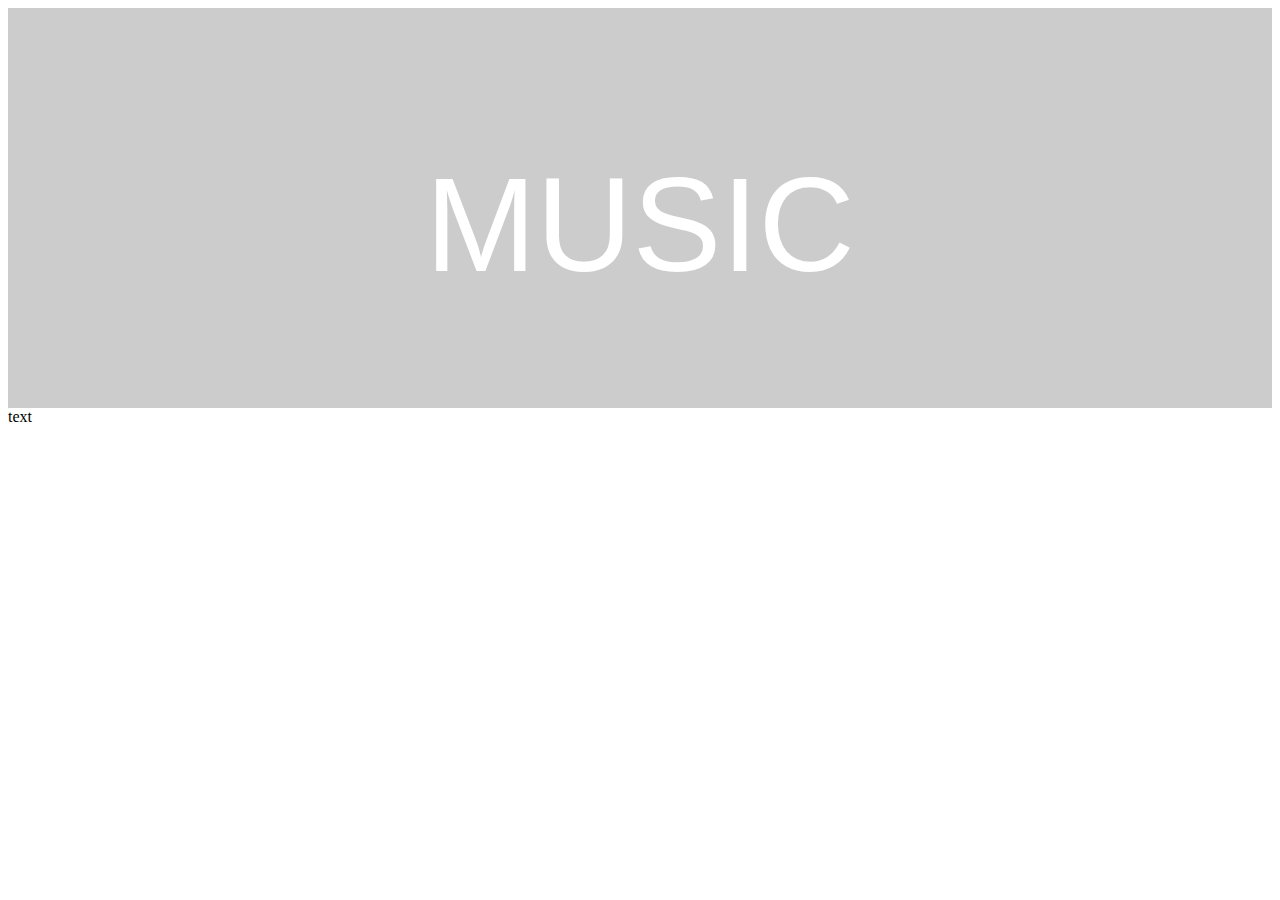
==== music.html @ 9f62c6c3 "Add files via upload" ====
<!DOCTYPE html>
<html lang="en">
<head>
    <meta charset="UTF-8">
    <meta name="viewport" content="width=device-width, initial-scale=1.0">
    <title>Quiet Your Mind</title>
    <link  rel= "stylesheet" href="style.css">
</head>
<body>
    <div class= "grid-container2">

        <div class= "grid-item item-w">
            MUSIC
        </div>
        <div>
            text
        </div>
</body>
---- style.css ----
/* body {
  background-color: white;
}
h1 {
  color: white;
  font-family: Arial;
  text-align: center;
  font-size: 600%;
}
p {
  color: white;
  font-family: Arial;
  text-align: center;
  font-size: 200%;
}
.navigation {
  color: rgb(71, 71, 71);
  font-family: Arial;
  text-align: center;
  font-size: 175%;
}
.items {
  color:grey;
  font-family: Arial;
  text-align: center;
  font-size: 200%;
  list-style-type: none;
  padding: 30;
}

.hero-image {
  /* background-image: url("images/goldenratio.jpg"); */
 /* background-position: center;
  background-repeat: no-repeat;
  background-size: cover;
  position: relative;
}
.hero-text {
  text-align: center;
  position: absolute;
  top: 50%;
  left: 50%;
  transform: translate(-50%, -50%);
  color: white;
}
.img1 {
  width: 100%;
  position: center;
}
.img2 {
  width: 100%;
  position: center;
}
ul.a {
  list-style-type: none;
  /* padding: 20 */
}
/* .items:hover {
  color: rgb(74, 150, 74)
} */

.grid-container {
  display: grid;
  height: auto;
  width: auto;
  grid-template-columns: auto;
  grid-template-rows: 275px 400px 400px 400px 400px;
}

.grid-item {
  background-color: #ccc;
}

a {
  text-decoration: none;
  color:white;
}

.item-0 {
  background-color: white;
  background-size: cover;
  font-family: Arial;
  font-size: 120%;
  text-align: center;
  color: rgb(190, 190, 190);
  padding: 100px;
  word-spacing: 40px;
  letter-spacing: 20px;
}

.item-1 { 
  background-image: url("images/goldenratio1.jpg");
  background-size: cover;
  font-family: Arial;
  font-size: 100pt;
  text-align: center;
  color: white;
  padding: 140px;
}

.item-2 {
  background-image: url("images/lavander.jpg");
  background-size: cover;
  font-family: Arial;
  font-size: 100pt;
  text-align: center;
  color: white;
  padding: 140px;
}

.item-3 {
  background-image: url("images/romanescobrocolli.jpg");
  background-size: cover;
  font-family: Arial;
  font-size: 100pt;
  text-align: center;
  color: white;
  padding: 140px;
}

.item-4 {
  background-image: url("images/lavanderfield.jpg");
  background-size: cover;
  font-family: Arial;
  font-size: 100pt;
  text-align: center;
  color: white;
  padding: 140px;
}

.grid-container2 {
  display: grid;
  height: auto;
  width: auto;
  grid-template-columns: auto;
  grid-template-rows: 400px auto;
}

.item-x {
  background-image: url("images/goldenratio1.jpg");
  background-size: cover;
  font-family: Arial;
  font-size: 100pt;
  text-align: center;
  color: white;
  padding: 140px;
}

.item-y {
  background-image: url("images/lavander.jpg");
  background-size: cover;
  font-family: Arial;
  font-size: 100pt;
  text-align: center;
  color: white;
  padding: 140px;
  }

.item-z {
  background-image: url("images/romanescobrocolli.jpg");
  background-size: cover;
  font-family: Arial;
  font-size: 100pt;
  text-align: center;
  color: white;
  padding: 140px;
  }

.item-w {
  background-image: url("images/lavanderfield.jpg");
  background-size: cover;
  font-family: Arial;
  font-size: 100pt;
  text-align: center;
  color: white;
  padding: 140px;
  }

h1 {
    font-family: Arial;
    font-size: 36pt;
    color: gray;
    font-weight: 550;
    margin: 7% 15% 4%;
    letter-spacing: 1px;
  }

h2 {
    font-family: Arial;
    font-size: 18pt;
    color: gray;
    font-weight: 200; 
    /* text-indent: 35px; */
    margin: 5% 20%;
    letter-spacing: 1px;
    word-spacing: 4px;
    line-height: 1.6;
  }

  .link-1 {
    /*text-indent: 45px;*/
    text-align: center;
    text-decoration: underline;
  }
  
  #link {
    color:rgb(163, 197, 112);
  }
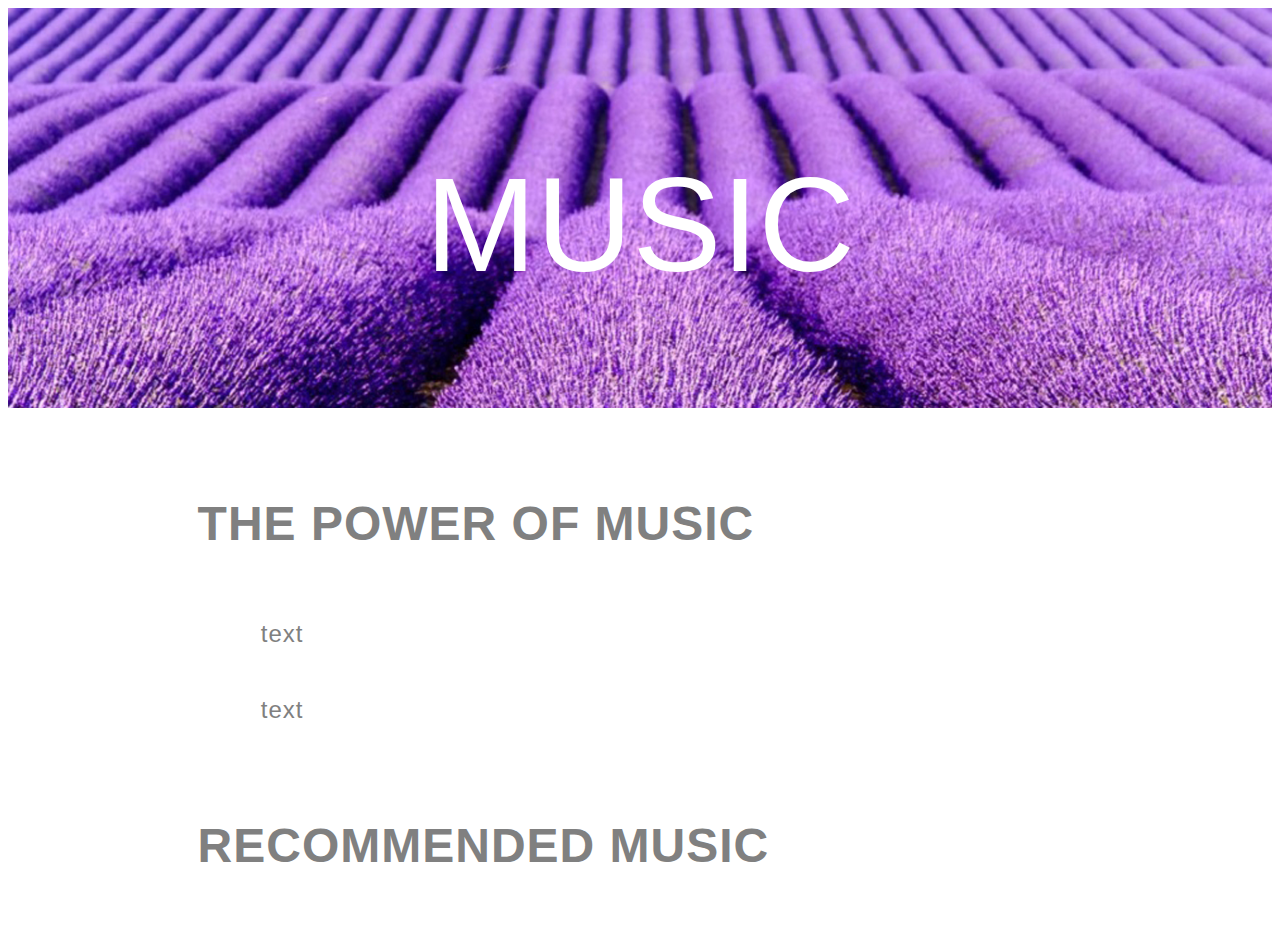
==== commit 163f7078: "Add files via upload" ====
--- a/music.html
+++ b/music.html
@@ -13,6 +13,22 @@
             MUSIC
         </div>
         <div>
-            text
+            <h1>
+                THE POWER OF MUSIC
+            </h1>
+                <h2>
+                     text 
+                <br>
+                <br>text
+                </h2>
+
+            <h1>
+                RECOMMENDED MUSIC
+            </h1>
+                <h2>
+                    <ul>
+                        
+                    </ul>
+                </h2>
         </div>
 </body>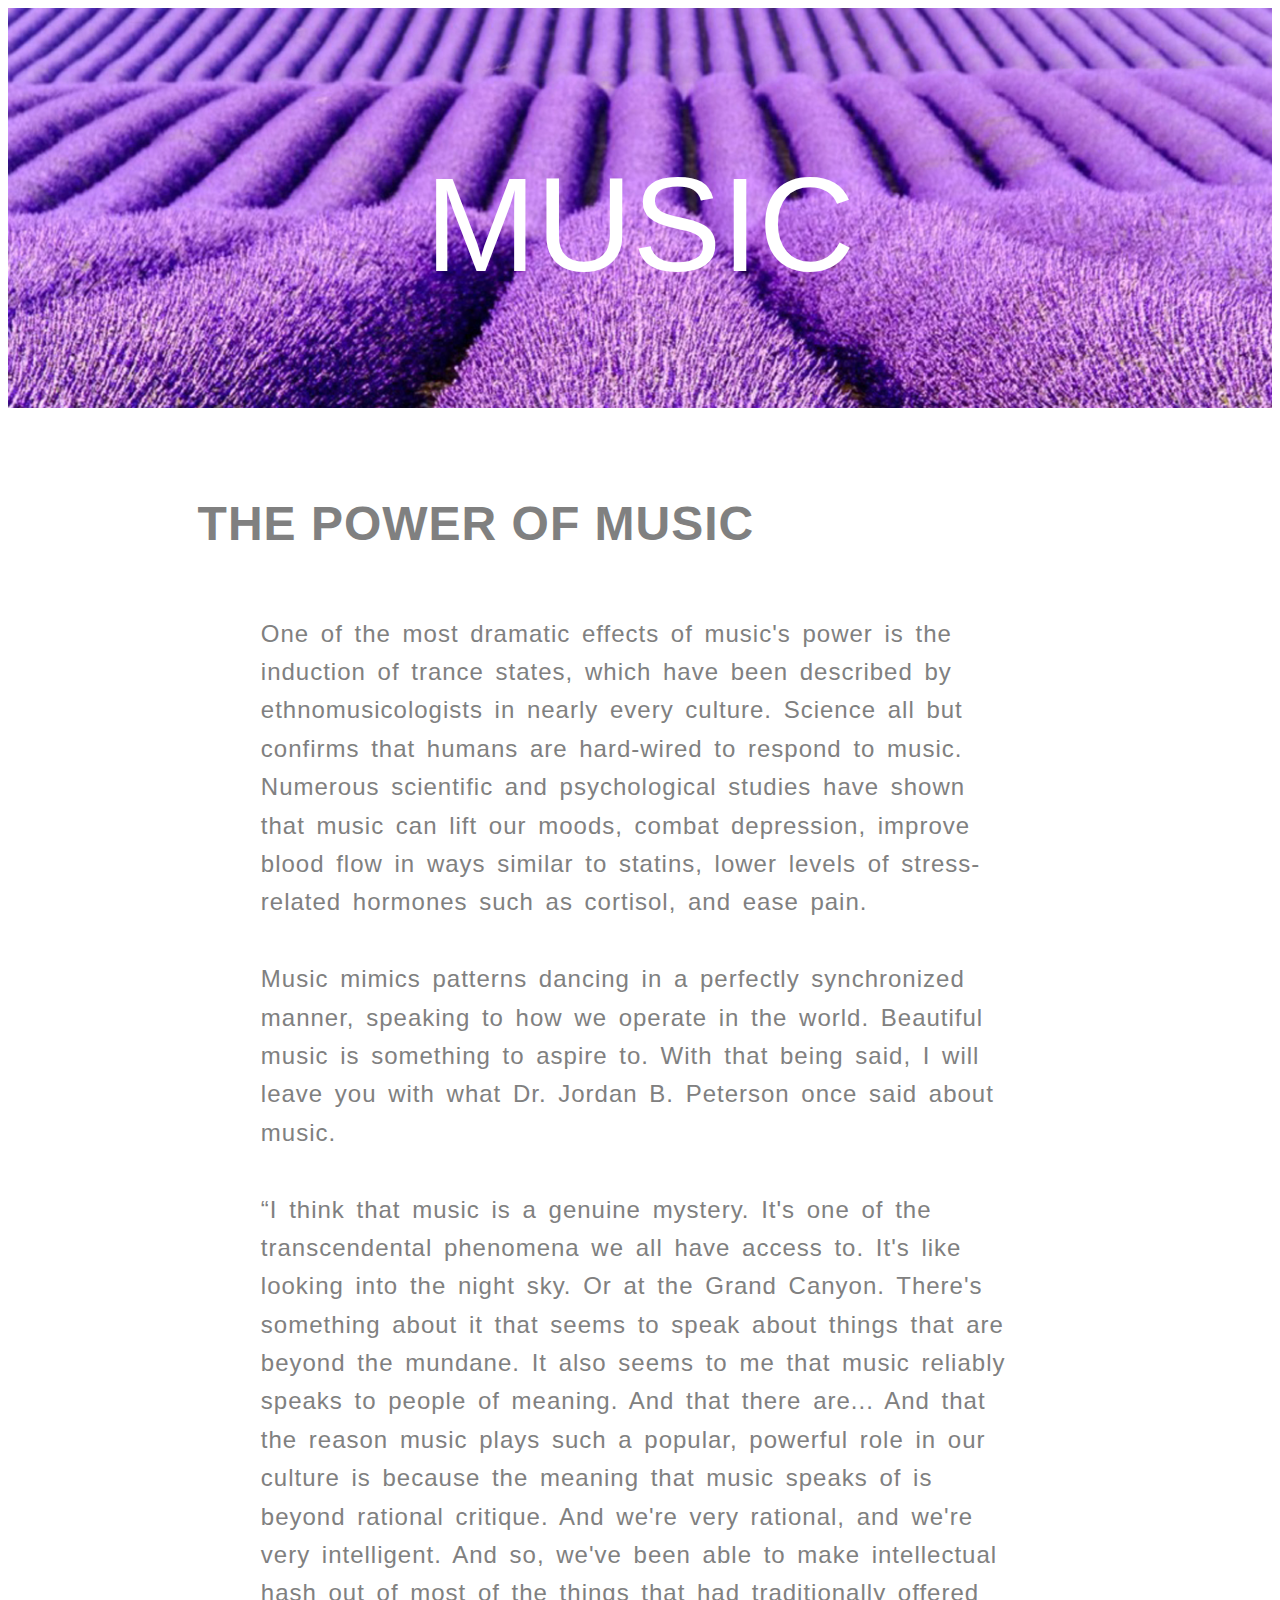
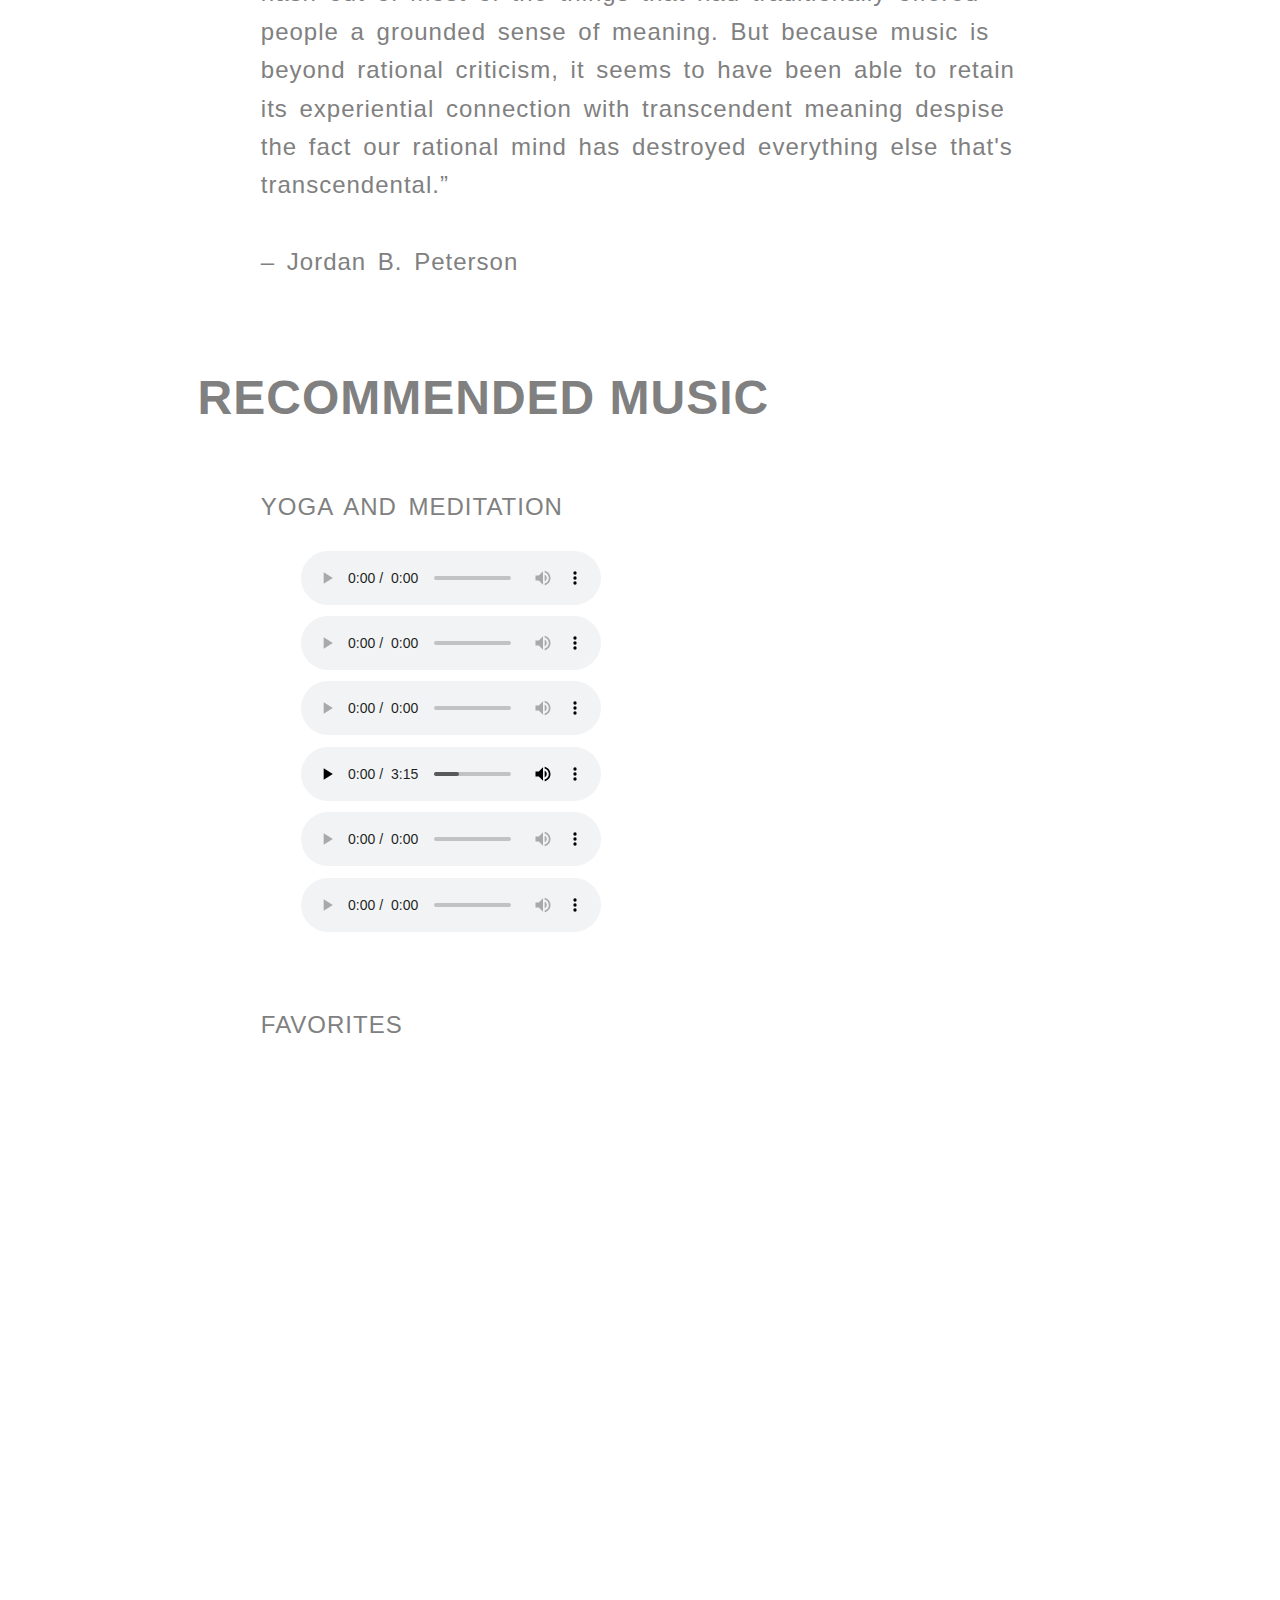
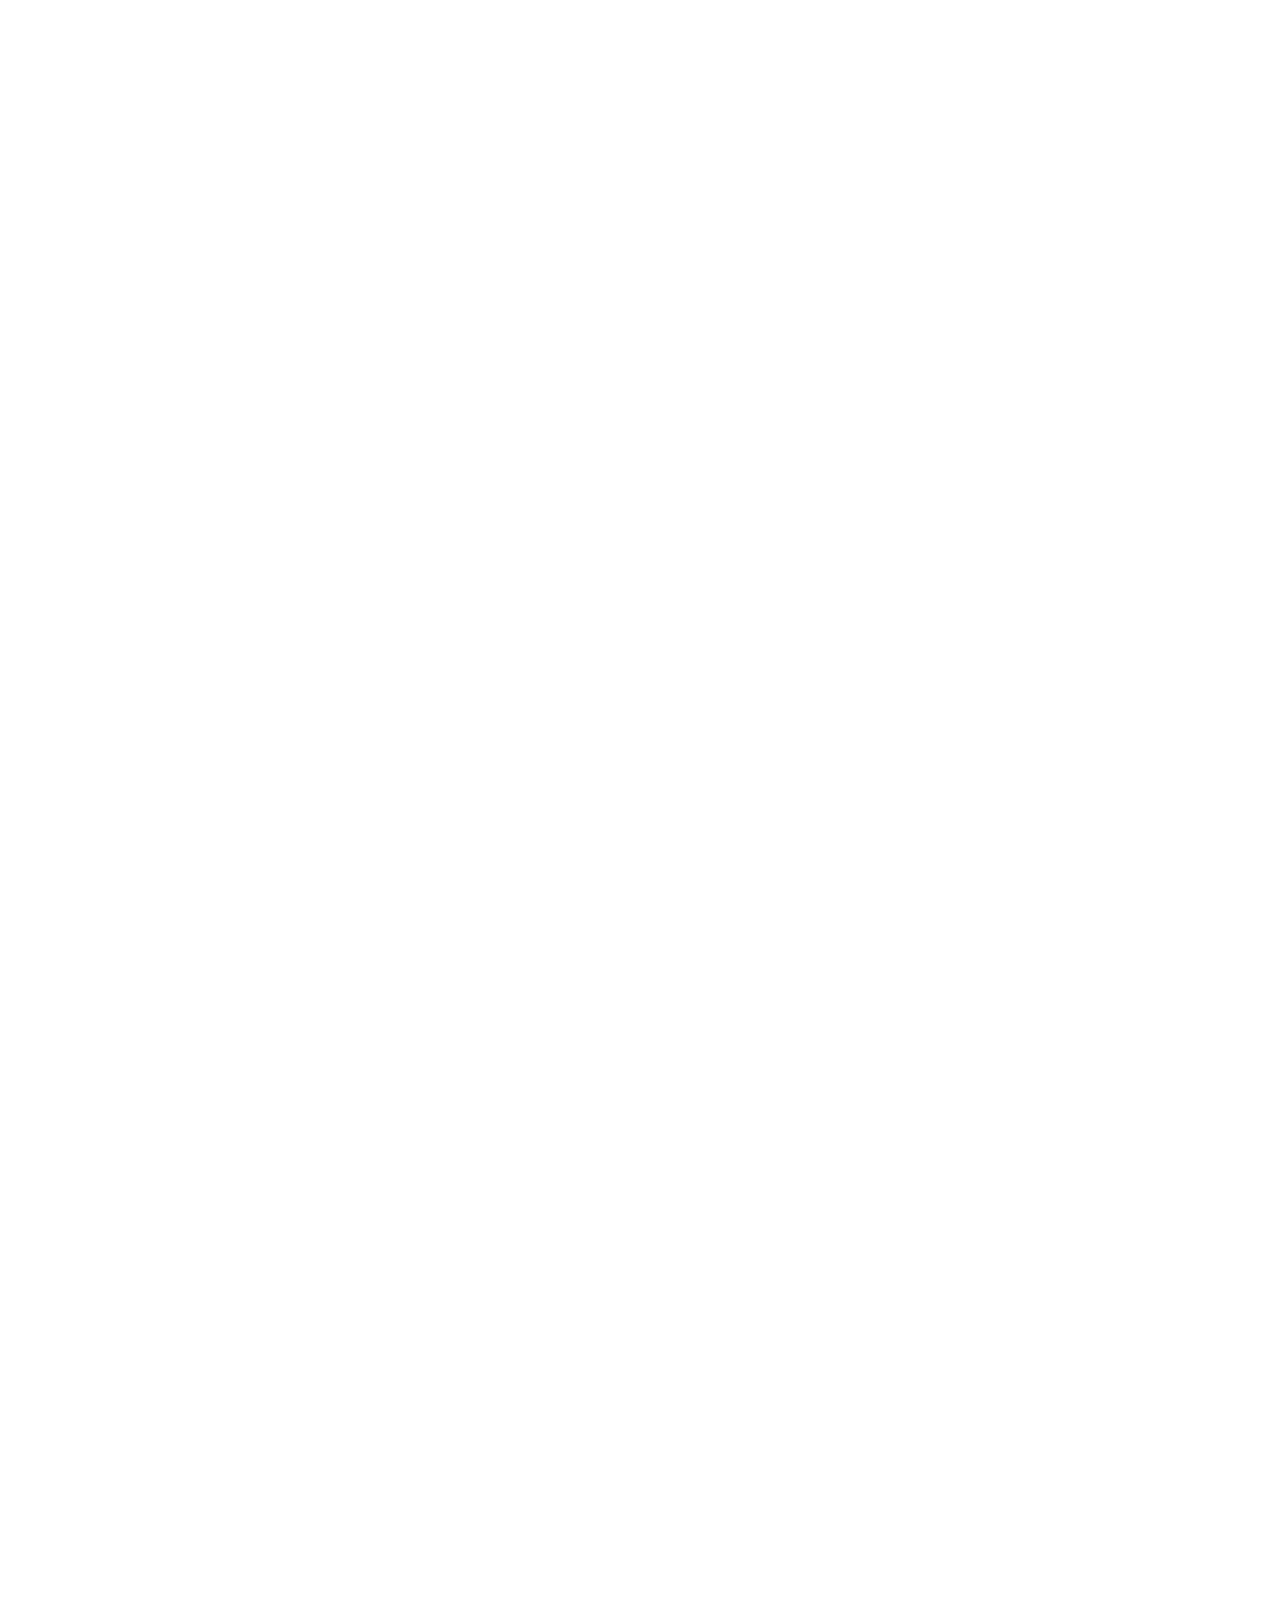
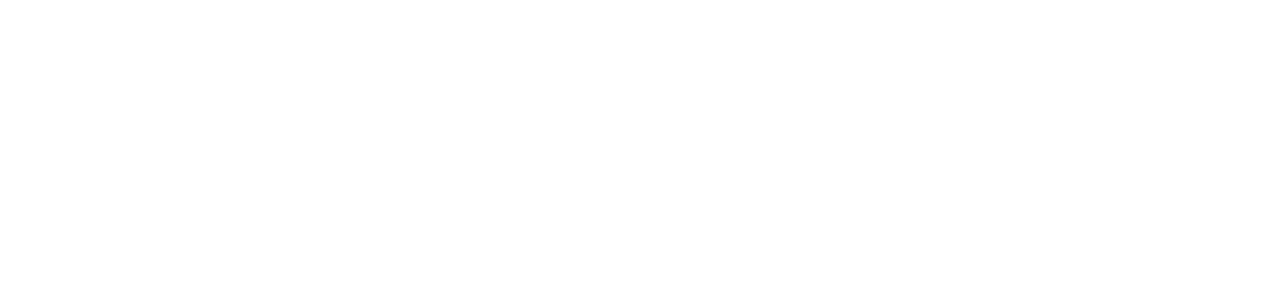
==== commit dd9b3049: "Add files via upload" ====
--- a/music.html
+++ b/music.html
@@ -17,18 +17,68 @@
                 THE POWER OF MUSIC
             </h1>
                 <h2>
-                     text 
+                    One of the most dramatic effects of music's power is the induction of trance states, which have been described by ethnomusicologists in nearly every culture. Science all but confirms that humans are hard-wired to respond to music. Numerous scientific and psychological studies have shown that music can lift our moods, combat depression, improve blood flow in ways similar to statins, lower levels of stress-related hormones such as cortisol, and ease pain.
                 <br>
-                <br>text
+                <br> Music mimics patterns dancing in a perfectly synchronized manner, speaking to how we operate in the world. Beautiful music is something to aspire to. With that being said, I will leave you with what Dr. Jordan B. Peterson once said about music. 
+                <br>
+                <br> “I think that music is a genuine mystery. It's one of the transcendental phenomena we all have access to. It's like looking into the night sky. Or at the Grand Canyon. There's something about it that seems to speak about things that are beyond the mundane. It also seems to me that music
+                    reliably speaks to people of meaning. And that there are... And that the reason music plays such a popular, powerful role in our culture is because the meaning that music speaks of is beyond rational critique. And we're very rational, and we're very intelligent. And so, we've been able to make intellectual hash out of most of the things that had traditionally offered people a grounded sense of meaning. But because music is beyond rational criticism, it seems to have been able to retain its experiential connection with transcendent meaning despise the fact our rational mind has destroyed everything else that's transcendental.” 
+                <br>
+                <br> – Jordan B. Peterson
                 </h2>
 
             <h1>
                 RECOMMENDED MUSIC
             </h1>
+                <h2> YOGA AND MEDITATION
+                    <ul>
+                        <audio controls> 
+                            <source src="music/Meditation-manatees.mp3" type="audio/mpeg"/>
+                            Your browser does not support this audio file.
+                        </audio>
+                        <br>
+                        <audio controls>
+                            <source src="music/Clear-Your-Mind.mp3" type="audio/mpeg"/>
+                            Your browser does not support this audio file.
+                        </audio>
+                        <br>
+                        <audio controls>
+                            <source src="music/Bird-music.mp3" type="audio/mpeg"/>
+                            Your browser does not support this audio file.
+                        </audio>
+                        <br>
+                        <audio controls>
+                            <source src="music/Beautiful-relaxing.mp3" type="audio/mpeg"/>
+                            Your browser does not support this audio file.
+                        </audio>
+                        <br>
+                        <audio controls>
+                            <source src="music/sound-medicine.mp3" type="audio/mpeg"/>
+                            Your browser does not support this audio file.
+                        </audio>
+                        <br>
+                        <audio controls>
+                            <source src="music/30min-Stress-Relief.mp3" type="audio/mpeg"/>
+                            Your browser does not support this audio file.
+                        </audio>
+                    </ul>
+                </h2>
                 <h2>
-                    <ul>
-                        
-                    </ul>
+                    FAVORITES
+                    <br>
+                    <br> 
+                    <iframe src="https://open.spotify.com/embed/track/7pHukG7NX1cRwkRFxRSclW" width="300" height="380" frameborder="0" allowtransparency="true" allow="encrypted-media"></iframe>
+                    <iframe src="https://open.spotify.com/embed/track/4fe3J4XMjRGzZbix3XKkOq" width="300" height="380" frameborder="0" allowtransparency="true" allow="encrypted-media"></iframe>
+                    <iframe src="https://open.spotify.com/embed/track/0keRp04NXyNnz620SfJVsL" width="300" height="380" frameborder="0" allowtransparency="true" allow="encrypted-media"></iframe>
+                    <iframe src="https://open.spotify.com/embed/track/1mrFEXSqp04j0PND2KB5vQ" width="300" height="380" frameborder="0" allowtransparency="true" allow="encrypted-media"></iframe>
+                    <iframe src="https://open.spotify.com/embed/track/1xXkmVVRTK7Q8ILZyi7yN3" width="300" height="380" frameborder="0" allowtransparency="true" allow="encrypted-media"></iframe>
+                    <iframe src="https://open.spotify.com/embed/track/3dc3a18jMp0jwHdMWiRcF7" width="300" height="380" frameborder="0" allowtransparency="true" allow="encrypted-media"></iframe>
+                    <iframe src="https://open.spotify.com/embed/track/1NP2kLo6Ap3qjBleIWfs5S" width="300" height="380" frameborder="0" allowtransparency="true" allow="encrypted-media"></iframe>
+                    <iframe src="https://open.spotify.com/embed/track/3pFlX8RJORG2EX3v6GK8ya" width="300" height="380" frameborder="0" allowtransparency="true" allow="encrypted-media"></iframe>
+                    <iframe src="https://open.spotify.com/embed/track/6A3Q8BVAAI2PW1s6MX4ZGF" width="300" height="380" frameborder="0" allowtransparency="true" allow="encrypted-media"></iframe>
+                    <iframe src="https://open.spotify.com/embed/track/1h0f2T0DT3EVYnURyV8Rtu" width="300" height="380" frameborder="0" allowtransparency="true" allow="encrypted-media"></iframe>
+                    <iframe src="https://open.spotify.com/embed/track/47mWy7j3pjnGIAg9gL4ejg" width="300" height="380" frameborder="0" allowtransparency="true" allow="encrypted-media"></iframe>
+                    <iframe src="https://open.spotify.com/embed/track/0svBeQBw3K2u4uFg5B4QAT" width="300" height="380" frameborder="0" allowtransparency="true" allow="encrypted-media"></iframe>
                 </h2>
         </div>
 </body>--- a/style.css
+++ b/style.css
@@ -1,64 +1,3 @@
-/* body {
-  background-color: white;
-}
-h1 {
-  color: white;
-  font-family: Arial;
-  text-align: center;
-  font-size: 600%;
-}
-p {
-  color: white;
-  font-family: Arial;
-  text-align: center;
-  font-size: 200%;
-}
-.navigation {
-  color: rgb(71, 71, 71);
-  font-family: Arial;
-  text-align: center;
-  font-size: 175%;
-}
-.items {
-  color:grey;
-  font-family: Arial;
-  text-align: center;
-  font-size: 200%;
-  list-style-type: none;
-  padding: 30;
-}
-
-.hero-image {
-  /* background-image: url("images/goldenratio.jpg"); */
- /* background-position: center;
-  background-repeat: no-repeat;
-  background-size: cover;
-  position: relative;
-}
-.hero-text {
-  text-align: center;
-  position: absolute;
-  top: 50%;
-  left: 50%;
-  transform: translate(-50%, -50%);
-  color: white;
-}
-.img1 {
-  width: 100%;
-  position: center;
-}
-.img2 {
-  width: 100%;
-  position: center;
-}
-ul.a {
-  list-style-type: none;
-  /* padding: 20 */
-}
-/* .items:hover {
-  color: rgb(74, 150, 74)
-} */
-
 .grid-container {
   display: grid;
   height: auto;
@@ -76,6 +15,11 @@
   color:white;
 }
 
+a:hover {
+  font-size: 110%;
+  font-weight: bolder;
+}
+
 .item-0 {
   background-color: white;
   background-size: cover;
@@ -84,8 +28,8 @@
   text-align: center;
   color: rgb(190, 190, 190);
   padding: 100px;
-  word-spacing: 40px;
-  letter-spacing: 20px;
+  word-spacing: 55px;
+  letter-spacing: 30px;
 }
 
 .item-1 { 
@@ -190,7 +134,6 @@
     font-size: 18pt;
     color: gray;
     font-weight: 200; 
-    /* text-indent: 35px; */
     margin: 5% 20%;
     letter-spacing: 1px;
     word-spacing: 4px;
@@ -198,11 +141,27 @@
   }
 
   .link-1 {
-    /*text-indent: 45px;*/
     text-align: center;
     text-decoration: underline;
   }
   
   #link {
+    color:gray;
+  }
+
+  #link:hover {
     color:rgb(163, 197, 112);
+    font-size: 130%;
   }
+
+  ul {
+    list-style: none;
+  }
+
+  #readings {
+    color: gray;
+  }
+
+  #readings:hover {
+    color: rgb(163, 197, 112);
+  }
